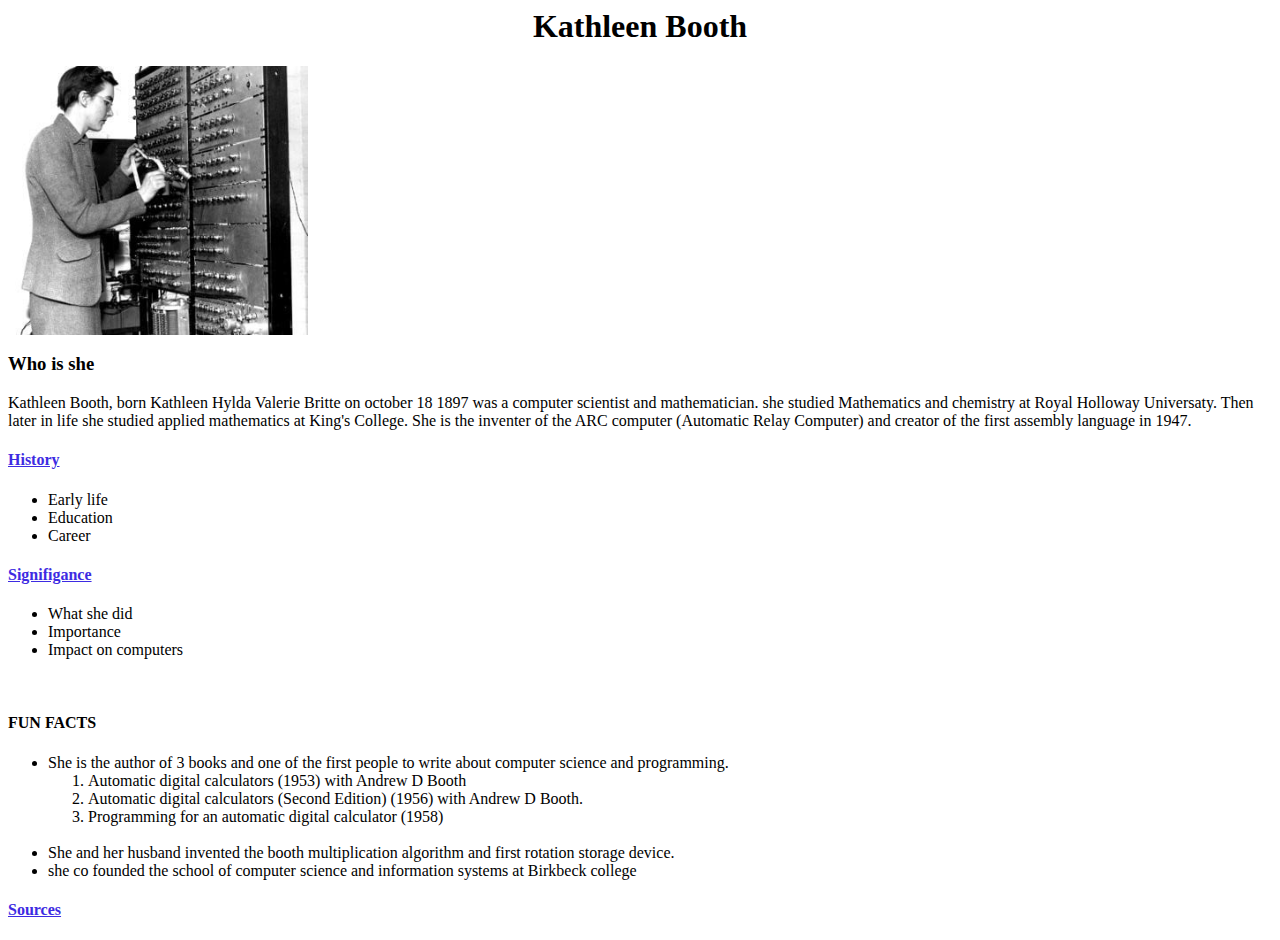
==== index.html @ e484d435 "First Commit" ====
<html>

<head>
    <link rel="stylesheet" href="./style1.css" >
</head>

<body>

<h1>Kathleen Booth</h1>

<img src="../images/kathleen-booth.jpg">

<br>

<h3>Who is she</h3>

<p>Kathleen Booth, born Kathleen Hylda Valerie Britte on october 18 1897 was a computer scientist and mathematician. 
    she studied Mathematics and chemistry at Royal Holloway Universaty. 
    Then later in life she studied applied mathematics at King's College.
    She is the inventer of the ARC computer (Automatic Relay Computer) and 
    creator of the first assembly language in 1947.
</p>


<h4><a href="./history.html">History </a></h4>
<ul>
    <li>Early life</li>
    <li>Education</li>
    <li>Career</li>

</ul>


<h4><a href="./signifigance.html">Signifigance </a> </h4>
<ul>
    <li>What she did</li>
    <li>Importance</li>
    <li>Impact on computers</li>

</ul>

<br>

<h4> FUN FACTS </h4>

<ul>
    <li>
        She is the author of 3 books and one of the first people to write about computer science and programming. 
    </li>

    <ol>
        <li>
            Automatic digital calculators (1953) with Andrew D Booth
        </li>
    
        <li>
            Automatic digital calculators (Second Edition) (1956) with Andrew D Booth.
        </li>
    
        <li>
            Programming for an automatic digital calculator (1958)
        </li>
    </ol>
<br>
    <li>
        She and her husband invented the booth multiplication algorithm and first rotation storage device. 
    </li>

<li>
    she co founded the school of computer science and information systems at Birkbeck college
</li>

</ul>



<h4><a href="./sources.html"> Sources </a> </h4>



</body>

</html>
---- style1.css ----
h1 {
    text-align: center;
}

a:link {
    color:rgb(61, 43, 226)
}

a:hover {
    color:rgb(23, 122, 209)
}

img {
    object-position: center;
    width: 300;

}
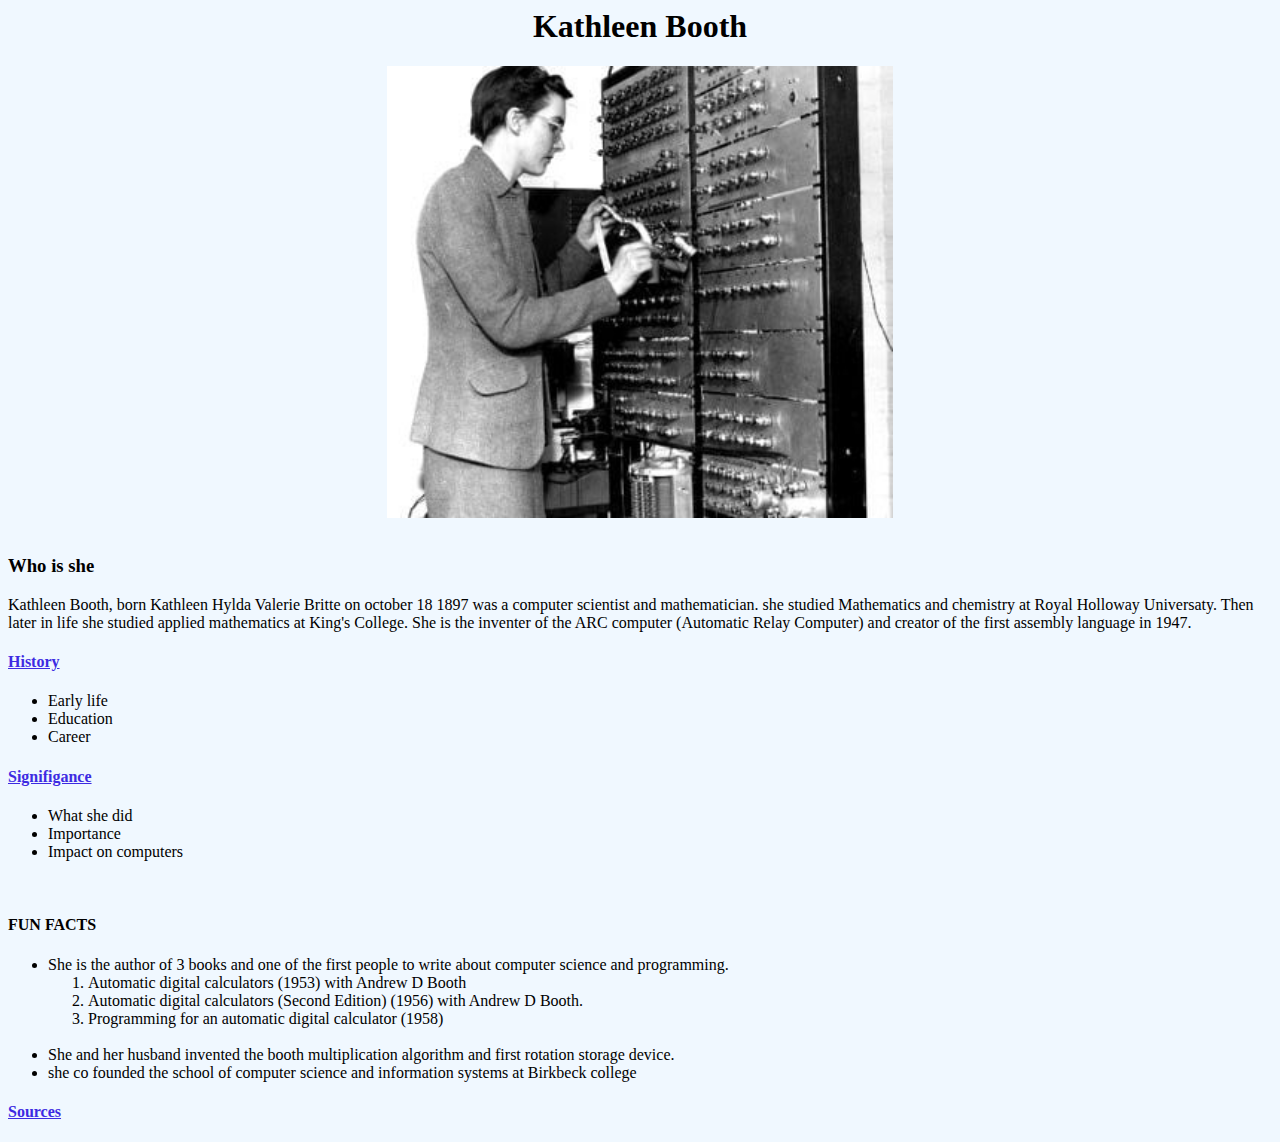
==== commit 914526ec: "Fixed relative path for image" ====
--- a/index.html
+++ b/index.html
@@ -8,7 +8,7 @@
 
 <h1>Kathleen Booth</h1>
 
-<img src="../images/kathleen-booth.jpg">
+<img src="./images/kathleen-booth.jpg">
 
 <br>
 
@@ -80,4 +80,4 @@
 
 </body>
 
-</html>+</html>
--- a/style1.css
+++ b/style1.css
@@ -4,6 +4,7 @@
 h1 {
     text-align: center;
 }
+
 
 a:link {
     color:rgb(61, 43, 226)
@@ -14,8 +15,19 @@
 }
 
 img {
-    object-position: center;
-    width: 300;
+    display: block;
+    margin-left: auto;
+    margin-right: auto;
+    width: 40%
+  }
 
+body {
+    background-color: aliceblue;
 }
 
+iframe {
+    display: block;
+    margin-left: auto;
+    margin-right: auto;
+}
+
